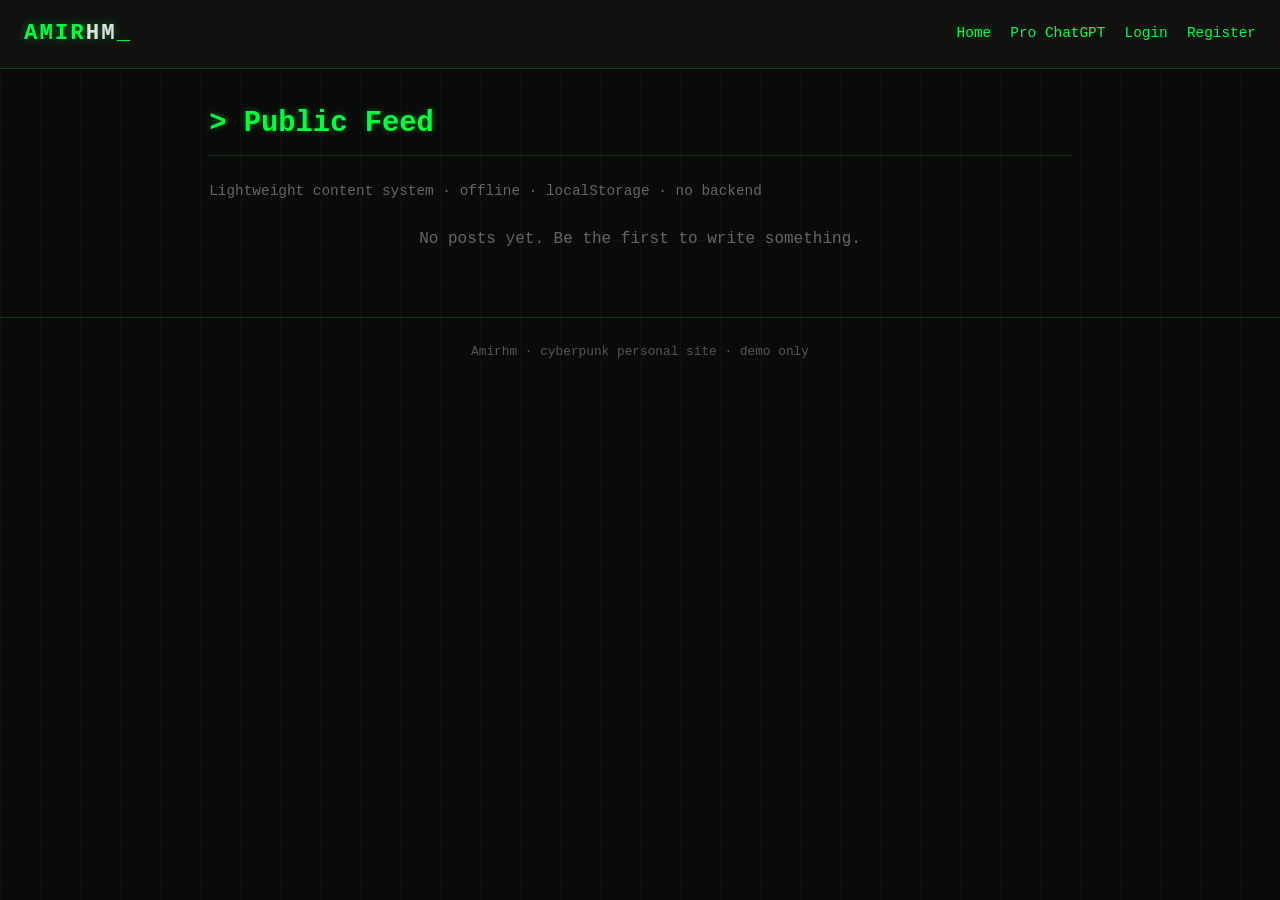
==== admin.html @ 93e4de7f "Add files via upload" ====
<!DOCTYPE html>
<html lang="en">
<head>
  <meta charset="UTF-8">
  <meta name="viewport" content="width=device-width, initial-scale=1.0">
  <title>Amirhm — Admin</title>
  <link rel="stylesheet" href="style.css">
</head>
<body>
  <div id="nav"></div>

  <main class="container">
    <h1 class="terminal-prefix">Admin Panel</h1>
    <p style="color:#666;margin-bottom:1.5rem;font-size:0.9rem">
      Full control over posts and users. Demo only — data lives in your browser.
    </p>

    <section class="mb-1">
      <h2>All Posts</h2>
      <div id="admin-posts"></div>
    </section>

    <section class="mt-1">
      <h2>Users</h2>
      <div id="admin-users"></div>
    </section>
  </main>

  <footer>
    Amirhm · cyberpunk personal site · demo only
  </footer>

  <script src="app.js"></script>
  <script>
    document.getElementById('nav').innerHTML = renderNavbar('admin.html');
    initAdmin();
  </script>
</body>
</html>
---- style.css ----
/* Amirhm - Dark Hacker / Cyberpunk Theme */
:root {
  --bg: #0a0a0a;
  --bg-panel: #111;
  --bg-input: #1a1a1a;
  --neon: #00ff41;
  --neon-dim: #00cc33;
  --neon-glow: rgba(0, 255, 65, 0.4);
  --text: #c0c0c0;
  --text-bright: #e0e0e0;
  --danger: #ff3333;
  --border: #00ff4133;
  --font: 'Courier New', Courier, monospace;
}

* {
  box-sizing: border-box;
  margin: 0;
  padding: 0;
}

body {
  background: var(--bg);
  color: var(--text);
  font-family: var(--font);
  line-height: 1.6;
  min-height: 100vh;
  background-image:
    linear-gradient(rgba(0, 255, 65, 0.03) 1px, transparent 1px),
    linear-gradient(90deg, rgba(0, 255, 65, 0.03) 1px, transparent 1px);
  background-size: 40px 40px;
}

a {
  color: var(--neon);
  text-decoration: none;
  transition: text-shadow 0.2s;
}
a:hover {
  text-shadow: 0 0 8px var(--neon-glow);
}

/* Navbar */
.navbar {
  display: flex;
  justify-content: space-between;
  align-items: center;
  padding: 1rem 1.5rem;
  background: var(--bg-panel);
  border-bottom: 1px solid var(--border);
  position: sticky;
  top: 0;
  z-index: 100;
}
.navbar .logo {
  font-size: 1.4rem;
  font-weight: bold;
  color: var(--neon);
  text-shadow: 0 0 10px var(--neon-glow);
  letter-spacing: 2px;
}
.navbar .logo span {
  color: var(--text-bright);
}
.nav-links {
  display: flex;
  gap: 1.2rem;
  flex-wrap: wrap;
  align-items: center;
}
.nav-links a, .nav-links button {
  font-size: 0.9rem;
  background: none;
  border: none;
  color: var(--neon);
  cursor: pointer;
  font-family: inherit;
}
.nav-links a:hover, .nav-links button:hover {
  text-shadow: 0 0 8px var(--neon-glow);
}

/* Container */
.container {
  max-width: 900px;
  margin: 0 auto;
  padding: 2rem 1.2rem;
}

/* Headings */
h1, h2, h3 {
  color: var(--neon);
  margin-bottom: 1rem;
  text-shadow: 0 0 6px var(--neon-glow);
}
h1 {
  font-size: 1.8rem;
  border-bottom: 1px solid var(--border);
  padding-bottom: 0.5rem;
  margin-bottom: 1.5rem;
}

/* Cards / Posts */
.post-card {
  background: var(--bg-panel);
  border: 1px solid var(--border);
  padding: 1.2rem;
  margin-bottom: 1.2rem;
  border-radius: 4px;
  transition: box-shadow 0.2s, border-color 0.2s;
}
.post-card:hover {
  box-shadow: 0 0 12px var(--neon-glow);
  border-color: var(--neon-dim);
}
.post-card h2 {
  font-size: 1.25rem;
  margin-bottom: 0.4rem;
}
.post-meta {
  font-size: 0.8rem;
  color: #666;
  margin-bottom: 0.6rem;
}
.post-excerpt {
  color: var(--text);
  font-size: 0.95rem;
}
.post-actions {
  margin-top: 0.8rem;
  display: flex;
  gap: 0.8rem;
}
.post-actions button, .btn {
  background: transparent;
  border: 1px solid var(--neon);
  color: var(--neon);
  padding: 0.35rem 0.9rem;
  font-family: inherit;
  font-size: 0.85rem;
  cursor: pointer;
  border-radius: 2px;
  transition: background 0.2s, box-shadow 0.2s;
}
.post-actions button:hover, .btn:hover {
  background: rgba(0, 255, 65, 0.1);
  box-shadow: 0 0 8px var(--neon-glow);
}
.btn-danger {
  border-color: var(--danger);
  color: var(--danger);
}
.btn-danger:hover {
  background: rgba(255, 51, 51, 0.1);
  box-shadow: 0 0 8px rgba(255, 51, 51, 0.4);
}
.btn-primary {
  background: rgba(0, 255, 65, 0.15);
}

/* Forms */
.form-box {
  background: var(--bg-panel);
  border: 1px solid var(--border);
  padding: 1.8rem;
  max-width: 420px;
  margin: 2rem auto;
  border-radius: 4px;
}
.form-box label {
  display: block;
  margin-bottom: 0.3rem;
  color: var(--neon-dim);
  font-size: 0.9rem;
}
.form-box input,
.form-box textarea {
  width: 100%;
  background: var(--bg-input);
  border: 1px solid var(--border);
  color: var(--text-bright);
  padding: 0.6rem 0.8rem;
  margin-bottom: 1rem;
  font-family: inherit;
  font-size: 0.95rem;
  border-radius: 2px;
}
.form-box input:focus,
.form-box textarea:focus {
  outline: none;
  border-color: var(--neon);
  box-shadow: 0 0 6px var(--neon-glow);
}
.form-box textarea {
  min-height: 140px;
  resize: vertical;
}
.form-box button[type="submit"] {
  width: 100%;
  padding: 0.7rem;
  margin-top: 0.3rem;
}

/* Messages */
.msg {
  padding: 0.7rem 1rem;
  margin-bottom: 1rem;
  border-radius: 2px;
  font-size: 0.9rem;
}
.msg-error {
  background: rgba(255, 51, 51, 0.15);
  border: 1px solid var(--danger);
  color: var(--danger);
}
.msg-success {
  background: rgba(0, 255, 65, 0.1);
  border: 1px solid var(--neon);
  color: var(--neon);
}

/* Tables (admin) */
table {
  width: 100%;
  border-collapse: collapse;
  margin-top: 1rem;
  font-size: 0.9rem;
}
th, td {
  border: 1px solid var(--border);
  padding: 0.6rem 0.8rem;
  text-align: left;
}
th {
  background: rgba(0, 255, 65, 0.08);
  color: var(--neon);
}
td {
  background: var(--bg-panel);
}

/* ChatGPT page */
.chat-container {
  display: flex;
  flex-direction: column;
  height: calc(100vh - 140px);
  max-width: 800px;
  margin: 0 auto;
  border: 1px solid var(--border);
  background: var(--bg-panel);
  border-radius: 4px;
  overflow: hidden;
}
.chat-messages {
  flex: 1;
  overflow-y: auto;
  padding: 1.2rem;
}
.chat-msg {
  margin-bottom: 1rem;
  max-width: 85%;
  padding: 0.7rem 1rem;
  border-radius: 4px;
  font-size: 0.95rem;
  white-space: pre-wrap;
  word-break: break-word;
}
.chat-msg.user {
  background: rgba(0, 255, 65, 0.12);
  border: 1px solid var(--border);
  margin-left: auto;
  color: var(--text-bright);
}
.chat-msg.bot {
  background: #0d0d0d;
  border: 1px solid #222;
  color: var(--neon-dim);
}
.chat-input-area {
  display: flex;
  gap: 0.5rem;
  padding: 1rem;
  border-top: 1px solid var(--border);
  background: var(--bg);
}
.chat-input-area input {
  flex: 1;
  background: var(--bg-input);
  border: 1px solid var(--border);
  color: var(--text-bright);
  padding: 0.7rem 1rem;
  font-family: inherit;
  border-radius: 2px;
}
.chat-input-area input:focus {
  outline: none;
  border-color: var(--neon);
}
.chat-input-area button {
  padding: 0.7rem 1.2rem;
}

/* Terminal prompt feel */
.terminal-prefix::before {
  content: "> ";
  color: var(--neon);
}

/* Footer */
footer {
  text-align: center;
  padding: 1.5rem;
  font-size: 0.8rem;
  color: #555;
  border-top: 1px solid var(--border);
  margin-top: 2rem;
}

/* Responsive */
@media (max-width: 600px) {
  .navbar {
    flex-direction: column;
    gap: 0.8rem;
  }
  .nav-links {
    justify-content: center;
  }
  h1 {
    font-size: 1.4rem;
  }
  .container {
    padding: 1.2rem 0.8rem;
  }
}

/* Utility */
.hidden {
  display: none !important;
}
.text-center {
  text-align: center;
}
.mt-1 {
  margin-top: 1rem;
}
.mb-1 {
  margin-bottom: 1rem;
}
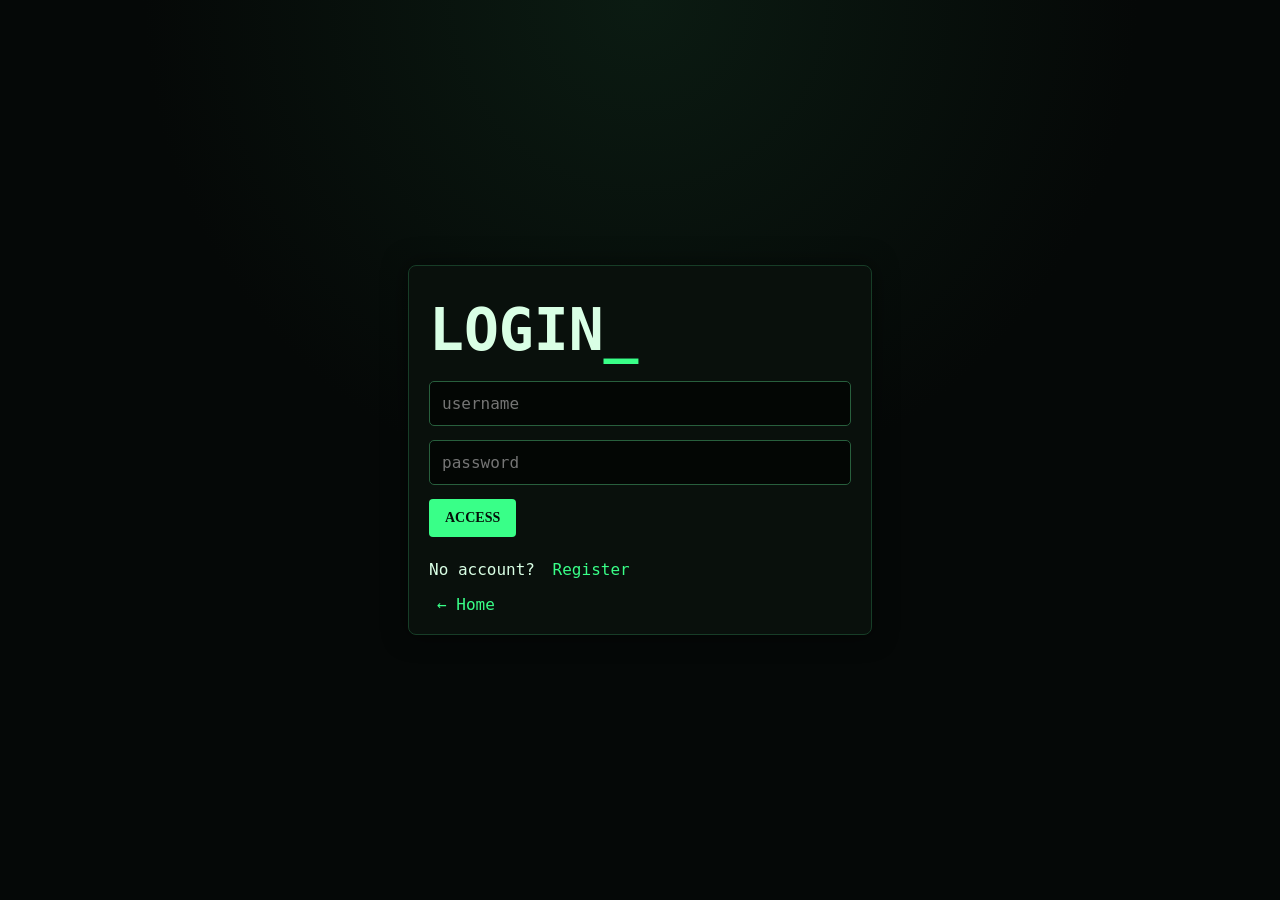
==== commit 84db0f18: "Add files via upload" ====
--- a/admin.html
+++ b/admin.html
@@ -1,39 +1 @@
-<!DOCTYPE html>
-<html lang="en">
-<head>
-  <meta charset="UTF-8">
-  <meta name="viewport" content="width=device-width, initial-scale=1.0">
-  <title>Amirhm — Admin</title>
-  <link rel="stylesheet" href="style.css">
-</head>
-<body>
-  <div id="nav"></div>
-
-  <main class="container">
-    <h1 class="terminal-prefix">Admin Panel</h1>
-    <p style="color:#666;margin-bottom:1.5rem;font-size:0.9rem">
-      Full control over posts and users. Demo only — data lives in your browser.
-    </p>
-
-    <section class="mb-1">
-      <h2>All Posts</h2>
-      <div id="admin-posts"></div>
-    </section>
-
-    <section class="mt-1">
-      <h2>Users</h2>
-      <div id="admin-users"></div>
-    </section>
-  </main>
-
-  <footer>
-    Amirhm · cyberpunk personal site · demo only
-  </footer>
-
-  <script src="app.js"></script>
-  <script>
-    document.getElementById('nav').innerHTML = renderNavbar('admin.html');
-    initAdmin();
-  </script>
-</body>
-</html>
+<!doctype html><html lang="en"><head><meta charset="UTF-8"><meta name="viewport" content="width=device-width,initial-scale=1"><title>Admin // Amirhm</title><link rel="stylesheet" href="style.css"></head><body><nav><a class="logo" href="index.html">AMIRHM<span>_</span></a><div><a href="index.html">Home</a><button id="logout">Logout</button></div></nav><main><section class="panel"><h1>ADMIN CONSOLE<span>_</span></h1><p>Demo admin controls. This is client-side only.</p></section><section><h2>// ALL POSTS</h2><div id="allPosts" class="grid"></div></section><section><h2>// USERS</h2><div id="users" class="grid"></div></section></main><script src="app.js"></script></body></html>
--- a/style.css
+++ b/style.css
@@ -1,348 +1 @@
-/* Amirhm - Dark Hacker / Cyberpunk Theme */
-:root {
-  --bg: #0a0a0a;
-  --bg-panel: #111;
-  --bg-input: #1a1a1a;
-  --neon: #00ff41;
-  --neon-dim: #00cc33;
-  --neon-glow: rgba(0, 255, 65, 0.4);
-  --text: #c0c0c0;
-  --text-bright: #e0e0e0;
-  --danger: #ff3333;
-  --border: #00ff4133;
-  --font: 'Courier New', Courier, monospace;
-}
-
-* {
-  box-sizing: border-box;
-  margin: 0;
-  padding: 0;
-}
-
-body {
-  background: var(--bg);
-  color: var(--text);
-  font-family: var(--font);
-  line-height: 1.6;
-  min-height: 100vh;
-  background-image:
-    linear-gradient(rgba(0, 255, 65, 0.03) 1px, transparent 1px),
-    linear-gradient(90deg, rgba(0, 255, 65, 0.03) 1px, transparent 1px);
-  background-size: 40px 40px;
-}
-
-a {
-  color: var(--neon);
-  text-decoration: none;
-  transition: text-shadow 0.2s;
-}
-a:hover {
-  text-shadow: 0 0 8px var(--neon-glow);
-}
-
-/* Navbar */
-.navbar {
-  display: flex;
-  justify-content: space-between;
-  align-items: center;
-  padding: 1rem 1.5rem;
-  background: var(--bg-panel);
-  border-bottom: 1px solid var(--border);
-  position: sticky;
-  top: 0;
-  z-index: 100;
-}
-.navbar .logo {
-  font-size: 1.4rem;
-  font-weight: bold;
-  color: var(--neon);
-  text-shadow: 0 0 10px var(--neon-glow);
-  letter-spacing: 2px;
-}
-.navbar .logo span {
-  color: var(--text-bright);
-}
-.nav-links {
-  display: flex;
-  gap: 1.2rem;
-  flex-wrap: wrap;
-  align-items: center;
-}
-.nav-links a, .nav-links button {
-  font-size: 0.9rem;
-  background: none;
-  border: none;
-  color: var(--neon);
-  cursor: pointer;
-  font-family: inherit;
-}
-.nav-links a:hover, .nav-links button:hover {
-  text-shadow: 0 0 8px var(--neon-glow);
-}
-
-/* Container */
-.container {
-  max-width: 900px;
-  margin: 0 auto;
-  padding: 2rem 1.2rem;
-}
-
-/* Headings */
-h1, h2, h3 {
-  color: var(--neon);
-  margin-bottom: 1rem;
-  text-shadow: 0 0 6px var(--neon-glow);
-}
-h1 {
-  font-size: 1.8rem;
-  border-bottom: 1px solid var(--border);
-  padding-bottom: 0.5rem;
-  margin-bottom: 1.5rem;
-}
-
-/* Cards / Posts */
-.post-card {
-  background: var(--bg-panel);
-  border: 1px solid var(--border);
-  padding: 1.2rem;
-  margin-bottom: 1.2rem;
-  border-radius: 4px;
-  transition: box-shadow 0.2s, border-color 0.2s;
-}
-.post-card:hover {
-  box-shadow: 0 0 12px var(--neon-glow);
-  border-color: var(--neon-dim);
-}
-.post-card h2 {
-  font-size: 1.25rem;
-  margin-bottom: 0.4rem;
-}
-.post-meta {
-  font-size: 0.8rem;
-  color: #666;
-  margin-bottom: 0.6rem;
-}
-.post-excerpt {
-  color: var(--text);
-  font-size: 0.95rem;
-}
-.post-actions {
-  margin-top: 0.8rem;
-  display: flex;
-  gap: 0.8rem;
-}
-.post-actions button, .btn {
-  background: transparent;
-  border: 1px solid var(--neon);
-  color: var(--neon);
-  padding: 0.35rem 0.9rem;
-  font-family: inherit;
-  font-size: 0.85rem;
-  cursor: pointer;
-  border-radius: 2px;
-  transition: background 0.2s, box-shadow 0.2s;
-}
-.post-actions button:hover, .btn:hover {
-  background: rgba(0, 255, 65, 0.1);
-  box-shadow: 0 0 8px var(--neon-glow);
-}
-.btn-danger {
-  border-color: var(--danger);
-  color: var(--danger);
-}
-.btn-danger:hover {
-  background: rgba(255, 51, 51, 0.1);
-  box-shadow: 0 0 8px rgba(255, 51, 51, 0.4);
-}
-.btn-primary {
-  background: rgba(0, 255, 65, 0.15);
-}
-
-/* Forms */
-.form-box {
-  background: var(--bg-panel);
-  border: 1px solid var(--border);
-  padding: 1.8rem;
-  max-width: 420px;
-  margin: 2rem auto;
-  border-radius: 4px;
-}
-.form-box label {
-  display: block;
-  margin-bottom: 0.3rem;
-  color: var(--neon-dim);
-  font-size: 0.9rem;
-}
-.form-box input,
-.form-box textarea {
-  width: 100%;
-  background: var(--bg-input);
-  border: 1px solid var(--border);
-  color: var(--text-bright);
-  padding: 0.6rem 0.8rem;
-  margin-bottom: 1rem;
-  font-family: inherit;
-  font-size: 0.95rem;
-  border-radius: 2px;
-}
-.form-box input:focus,
-.form-box textarea:focus {
-  outline: none;
-  border-color: var(--neon);
-  box-shadow: 0 0 6px var(--neon-glow);
-}
-.form-box textarea {
-  min-height: 140px;
-  resize: vertical;
-}
-.form-box button[type="submit"] {
-  width: 100%;
-  padding: 0.7rem;
-  margin-top: 0.3rem;
-}
-
-/* Messages */
-.msg {
-  padding: 0.7rem 1rem;
-  margin-bottom: 1rem;
-  border-radius: 2px;
-  font-size: 0.9rem;
-}
-.msg-error {
-  background: rgba(255, 51, 51, 0.15);
-  border: 1px solid var(--danger);
-  color: var(--danger);
-}
-.msg-success {
-  background: rgba(0, 255, 65, 0.1);
-  border: 1px solid var(--neon);
-  color: var(--neon);
-}
-
-/* Tables (admin) */
-table {
-  width: 100%;
-  border-collapse: collapse;
-  margin-top: 1rem;
-  font-size: 0.9rem;
-}
-th, td {
-  border: 1px solid var(--border);
-  padding: 0.6rem 0.8rem;
-  text-align: left;
-}
-th {
-  background: rgba(0, 255, 65, 0.08);
-  color: var(--neon);
-}
-td {
-  background: var(--bg-panel);
-}
-
-/* ChatGPT page */
-.chat-container {
-  display: flex;
-  flex-direction: column;
-  height: calc(100vh - 140px);
-  max-width: 800px;
-  margin: 0 auto;
-  border: 1px solid var(--border);
-  background: var(--bg-panel);
-  border-radius: 4px;
-  overflow: hidden;
-}
-.chat-messages {
-  flex: 1;
-  overflow-y: auto;
-  padding: 1.2rem;
-}
-.chat-msg {
-  margin-bottom: 1rem;
-  max-width: 85%;
-  padding: 0.7rem 1rem;
-  border-radius: 4px;
-  font-size: 0.95rem;
-  white-space: pre-wrap;
-  word-break: break-word;
-}
-.chat-msg.user {
-  background: rgba(0, 255, 65, 0.12);
-  border: 1px solid var(--border);
-  margin-left: auto;
-  color: var(--text-bright);
-}
-.chat-msg.bot {
-  background: #0d0d0d;
-  border: 1px solid #222;
-  color: var(--neon-dim);
-}
-.chat-input-area {
-  display: flex;
-  gap: 0.5rem;
-  padding: 1rem;
-  border-top: 1px solid var(--border);
-  background: var(--bg);
-}
-.chat-input-area input {
-  flex: 1;
-  background: var(--bg-input);
-  border: 1px solid var(--border);
-  color: var(--text-bright);
-  padding: 0.7rem 1rem;
-  font-family: inherit;
-  border-radius: 2px;
-}
-.chat-input-area input:focus {
-  outline: none;
-  border-color: var(--neon);
-}
-.chat-input-area button {
-  padding: 0.7rem 1.2rem;
-}
-
-/* Terminal prompt feel */
-.terminal-prefix::before {
-  content: "> ";
-  color: var(--neon);
-}
-
-/* Footer */
-footer {
-  text-align: center;
-  padding: 1.5rem;
-  font-size: 0.8rem;
-  color: #555;
-  border-top: 1px solid var(--border);
-  margin-top: 2rem;
-}
-
-/* Responsive */
-@media (max-width: 600px) {
-  .navbar {
-    flex-direction: column;
-    gap: 0.8rem;
-  }
-  .nav-links {
-    justify-content: center;
-  }
-  h1 {
-    font-size: 1.4rem;
-  }
-  .container {
-    padding: 1.2rem 0.8rem;
-  }
-}
-
-/* Utility */
-.hidden {
-  display: none !important;
-}
-.text-center {
-  text-align: center;
-}
-.mt-1 {
-  margin-top: 1rem;
-}
-.mb-1 {
-  margin-bottom: 1rem;
-}
+:root{--bg:#050807;--panel:#0a100d;--line:#173d27;--green:#39ff88;--muted:#83a991}*{box-sizing:border-box}body{margin:0;background:radial-gradient(circle at top,#0b1b12,#050807 45%);color:#d9ffe5;font-family:Consolas,monospace;min-height:100vh}a{color:var(--green);text-decoration:none;margin:0 8px}nav{display:flex;justify-content:space-between;align-items:center;padding:18px max(5vw,18px);border-bottom:1px solid var(--line);position:sticky;top:0;background:#050807eF;backdrop-filter:blur(8px);z-index:2}.logo{font-weight:bold;font-size:20px}.logo span,h1 span{color:var(--green)}main{max-width:1050px;margin:auto;padding:35px 18px}.hero{padding:50px 0}.tag{color:var(--green)}h1{font-size:clamp(28px,7vw,58px);margin:10px 0}h2{color:var(--green);margin-top:35px}.grid{display:grid;grid-template-columns:repeat(auto-fit,minmax(240px,1fr));gap:15px}.card,.panel{background:#09100c;border:1px solid var(--line);padding:20px;border-radius:8px;box-shadow:0 0 25px #0008}.card h3{margin-top:0;color:var(--green)}.muted{color:var(--muted);font-size:13px}input,textarea{width:100%;background:#030604;color:#d9ffe5;border:1px solid #285f3d;padding:12px;margin:7px 0;font:inherit;border-radius:5px}textarea{min-height:150px;resize:vertical}button{background:var(--green);color:#041008;border:0;padding:11px 16px;margin:7px 5px 7px 0;font:bold 14px Consolas;cursor:pointer;border-radius:4px}button.secondary{background:#193521;color:#b9ffcc}.auth{max-width:500px;margin:auto;display:flex;align-items:center;min-height:100vh}.chatlog{height:55vh;overflow:auto;border:1px solid var(--line);padding:15px;margin:15px 0}.user{color:#d9ffe5;margin:12px 0}.bot{color:var(--green);margin:12px 0;white-space:pre-wrap}.hidden{display:none!important}footer{text-align:center;padding:30px;color:#426b50;font-size:12px}@media(max-width:650px){nav{align-items:flex-start;gap:10px}nav div{display:flex;flex-wrap:wrap;justify-content:flex-end}a{margin:3px;font-size:13px}.hero{padding:25px 0}}
